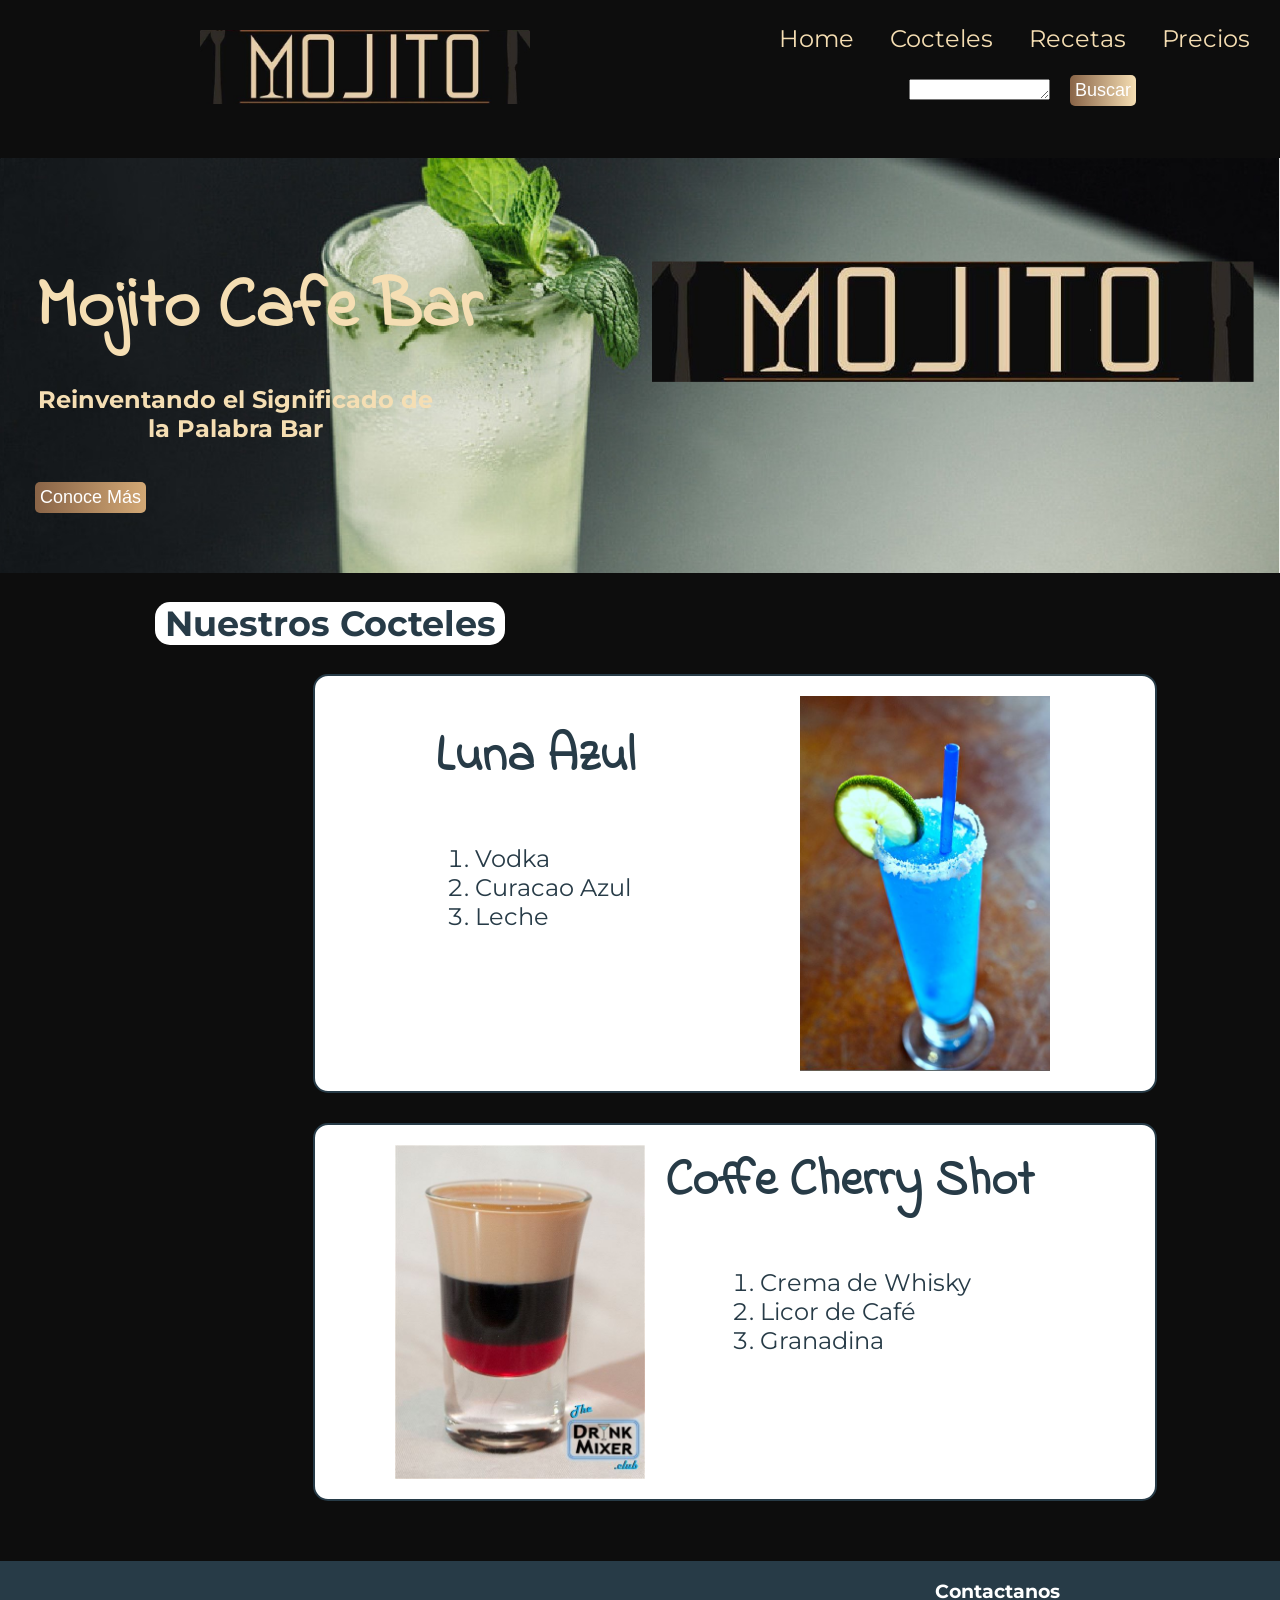
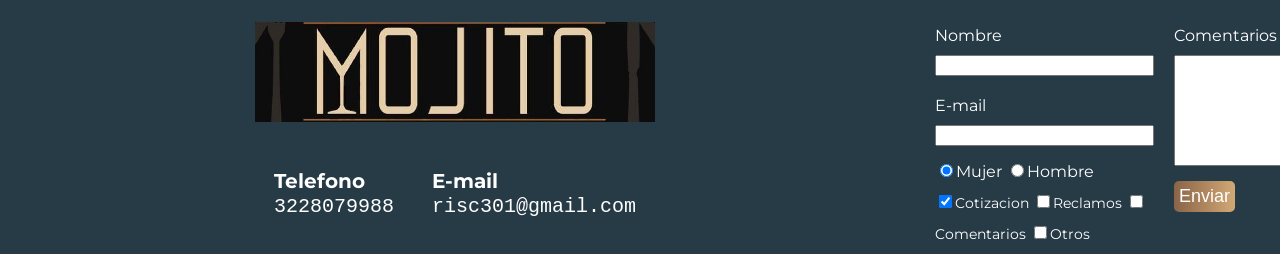
==== index.html @ 0ae0662d "inicializar el landing" ====
<!DOCTYPE html>
<html>
<head>
	<title>Mojito Cafe Bar</title>
	<meta charset="utf-8">
	<link href="https://fonts.googleapis.com/css?family=Indie+Flower|Montserrat" rel="stylesheet">
	<link rel="stylesheet" href="css/style.css">
</head>
<body>
	<section class="portada">
		<img src="imagenes/logo2.jpg" class="logo">
		<header class="header">
			<nav class="menu">
				<ul>
					<li>
						<a href="index.html">Home</a>
					</li>
					<li>
						<a href="index.html#Cocteles">Cocteles</a>
					</li>
					<li>
						<a href="recetas.html">Recetas</a>
					</li>
					<li>
						<a href="precios.html">Precios</a>
					</li>
				</ul>
			</nav>
			<div class="buscador">
				<textarea name="buscador" id="buscador" cols="15" rows="1"></textarea>
			<input type="submit" value="Buscar" class="but1"/>
			</div>			
		</header>
	</section>
	<section class="background">
		<div class="contenedor">
			<h1 class="titulo"> Mojito Cafe Bar </h1> <!-- Titulo -->
			<h3 class="resumen"> Reinventando el Significado de la Palabra Bar </h3> <!-- Resumen -->
			<button class="button1">Conoce Más</button>	<!-- Boton -->
		</div>
	</section> 
	<section id="cocteles" class="cocteles contenedor"><!-- Cocteles-->
		<h2>Nuestros Cocteles</h2><!-- titulo -->
		<article class="coctel"> <!-- coctel 1 -->
			<img class="coctel1" src="imagenes/luna.jpg" width="250" alt="Luna Azul">
			<div class="contenedor1">
				<h3>Luna Azul</h3>
				<ol>
					<li>Vodka</li>
					<li>Curacao Azul</li>
					<li>Leche</li>
				</ol>	
			</div>
		</article>
		<article class="coctel "> <!-- coctel 2 -->
			<img class="coctel2" src="imagenes/coffe.jpg" width="250" alt="Coffe Cherry Shot">
			<div class="contenedor2">
				<h3>Coffe Cherry Shot</h3>
				<ol class="ccs">
					<li>Crema de Whisky</li>
					<li>Licor de Café</li>
					<li>Granadina</li>
				</ol>
			</div>
		</article> 
	</section>
	<footer class="footer">
	<div class="contenedor">
	<div class="contacto">
		<img src="imagenes/logo2.jpg" alt="Logotipo blanco" width="400" height="100">
		<a href="tel:+573228079988"><strong>Telefono</strong> <samp>3228079988</samp></a>
		<a href="mailto:risc301@gmail.com"><strong>E-mail</strong> <samp>risc301@gmail.com</samp></a>
	</div>
	<form class="formulario">
		<div class="col1">
			<h3 class ="cont">Contactanos</h3>
			<label for="Nombre">Nombre</label>
			<input type="text" required id="Nombre" name="nombre" />
			<label for="E-mail">E-mail</label>
			<input type="email" required id="E-mail" name="email">
			<div class="sexo">
				<label for="mujer">
					<input type="radio" checked id="mujer" name="sexo" value="mujer">Mujer
				</label>
				<label for="hombre">
					<input type="radio" id="hombre" name="sexo" value="hombre">Hombre
				</label>
			</div>
			<div class="intereses">
				<label for="Cotizacion">
					<input type="checkbox" checked id="cotizacion" name="intereses" value="cotizacion">Cotizacion	
				</label>
				<label for="Reclamos">
					<input type="checkbox" id="reclamos" name="intereses" value="reclamos">Reclamos
				</label>
				<label for="Comentarios">
					<input type="checkbox" id="intereses" name="intereses" value="comentarios">Comentarios	
				</label>
				<label for="Otros">
					<input type="checkbox" id="otros" name="intereses" value="otros">Otros	
				</label>
			</div>
		</div>
		<div class="col2">
			<label for="comentarios">Comentarios</label>
			<textarea name="comentarios" id="comentarios" cols="30" rows="7"></textarea>
			<input type="submit" value="Enviar" class="button2"/>
		</div>		
	</form>			
	</div>
	</footer>
</body>
</html>
---- css/style.css ----
body {
	font-family: 'Montserrat', sans-serif;
	margin: 0px;
	background: rgb(13, 13, 13);
}

table {
	margin: 50px;
	width: 100%;
}

th {
	background: #273b47;
	color: white;
	padding: 10px 20px;
	text-align: left;
	font-family: 'Indie Flower', cursive;
	font-size: 25px;
}

td {
	padding: 20px;
	color: #273b47;
	background: white;
}

table, th ,td {
	border-radius: 15px;
	border-collapse: collapse;
}

input, textarea {
	outline: 0;
}

input:focus, textarea:focus {
	background: lightgray
}

.logo {
	margin-top: 30px;
	margin-left: 200px;
	width: 330px;
	display: 
}

.background {
	background-image: url("../imagenes/1.png");
	background-size: cover;
	padding-bottom: 60px;
}

.contenedor {
	margin: auto;
	margin-left: 35px;
	width: 1400px;
}

.contenedor h1 {
	padding-top: 100px;
}

.titulo {
	font-family: 'Indie Flower', cursive;
	font-size: 70px;
	margin: 0;
	color: wheat;
}

.resumen {
	font-size: 24px;
	margin-top:0;
	color: wheat;
	width: 400px;
	text-align: center;
	padding-top: 25px;
}

.background table { 
	margin-left: 90px;
  position: relative;
  top: 50px;
}

.portada {
	background-color: rgb(13, 13, 13);
	padding-bottom: 50px;
}

.header {
	font-size: 24px;
	display: inline-block;
	position: absolute;
	right: 0;
}

.menu li {
	display: inline-block;
	margin-right: 30px;
}

.menu a {
	text-decoration: none;
	color: wheat;
}

.buscador {
	margin-left: 170px;	
}

.but1 {
	border-radius: 5px;
	border: none;
	color:white;
	margin-top: 15px;
	padding: 5px;
	font-size: 18px;
	cursor: pointer;
	background: linear-gradient(to left, wheat, rgb(137, 100, 71) );
	position: absolute;
  top: 60px;
  margin-left: 20px;
}

.button1, .button2 {
	border-radius: 5px;
	border: none;
	background: rgb(210,168,117);
	color:white;
	margin-top: 15px;
	padding: 5px;
	font-size: 18px;
	cursor: pointer;
	background: linear-gradient(to left, rgb(210, 168, 117), rgb(137, 100, 71) )
}

.cocteles {
  color: #273b47;
}

.cocteles h2 {
	font-size: 35px;
	margin-left: 120px;
	background: white;
	border-radius: 15px;
	width: 350px;
	text-align: center;
}

.coctel {
	padding: 20px;
	font-size: 24px;
	border:2px solid #273b47;
	border-radius: 15px;
	overflow: hidden;
	width: 800px;
	margin: auto;
	margin-bottom: 30px;
	background-color: white;
}

.coctel h3 {
	font-family: 'Indie Flower', cursive;
	font-size: 50px;
	margin-top: 0px;
}

.coctel1  {
	float: right;
	position: relative;
  right: 85px;
}
.coctel2  {
	float: left;
	position: relative;
  left: 60px;
}

.contenedor1 {
	padding-left: 20px;
	margin-left: 80px;
  margin-top: 25px;
}

.contenedor2 {
	margin-left: 330px;
	}

.ccs {
	padding-left: 95px;
}

.footer {
	background: #273b47;
	margin-top: 60px;
}

.contacto img {
	display: block;
	padding-top: 50px;
}

.contacto {
	margin-left: 220px;
	display: flex;
	width: 400px;
	flex-wrap: wrap;
	align-items: center;
}

.contacto strong {
	display: block;
}

.contacto a {
	font-family: 'Montserrat', helvetica;
	font-size: 20px;
	color: white;
	text-decoration:none;
	margin: auto;
	padding-top: 25px;
	padding-bottom: 25px;
}

.footer .contenedor {
	display: flex;
	justify-content: space-between;
}

.formulario {
	display: flex;
	width: 500px;
	color: white;
}

.formulario label {
	margin-top: 5px;
	margin-bottom: 10px;
}

.formulario input {
	margin-bottom: 15px;
}

.col1, .col2 {
	display: flex;
	flex-direction: column;
}

.col1 {
	margin-right: 20px;
}

.col2 {
	align-items: flex-start;
	margin-top: 60px;
}

.col2 .button{
	margin-top: 15px;
}

.intereses label {
	font-size: 14px;
}

.cont {
	color: white;
	display: flex;
}
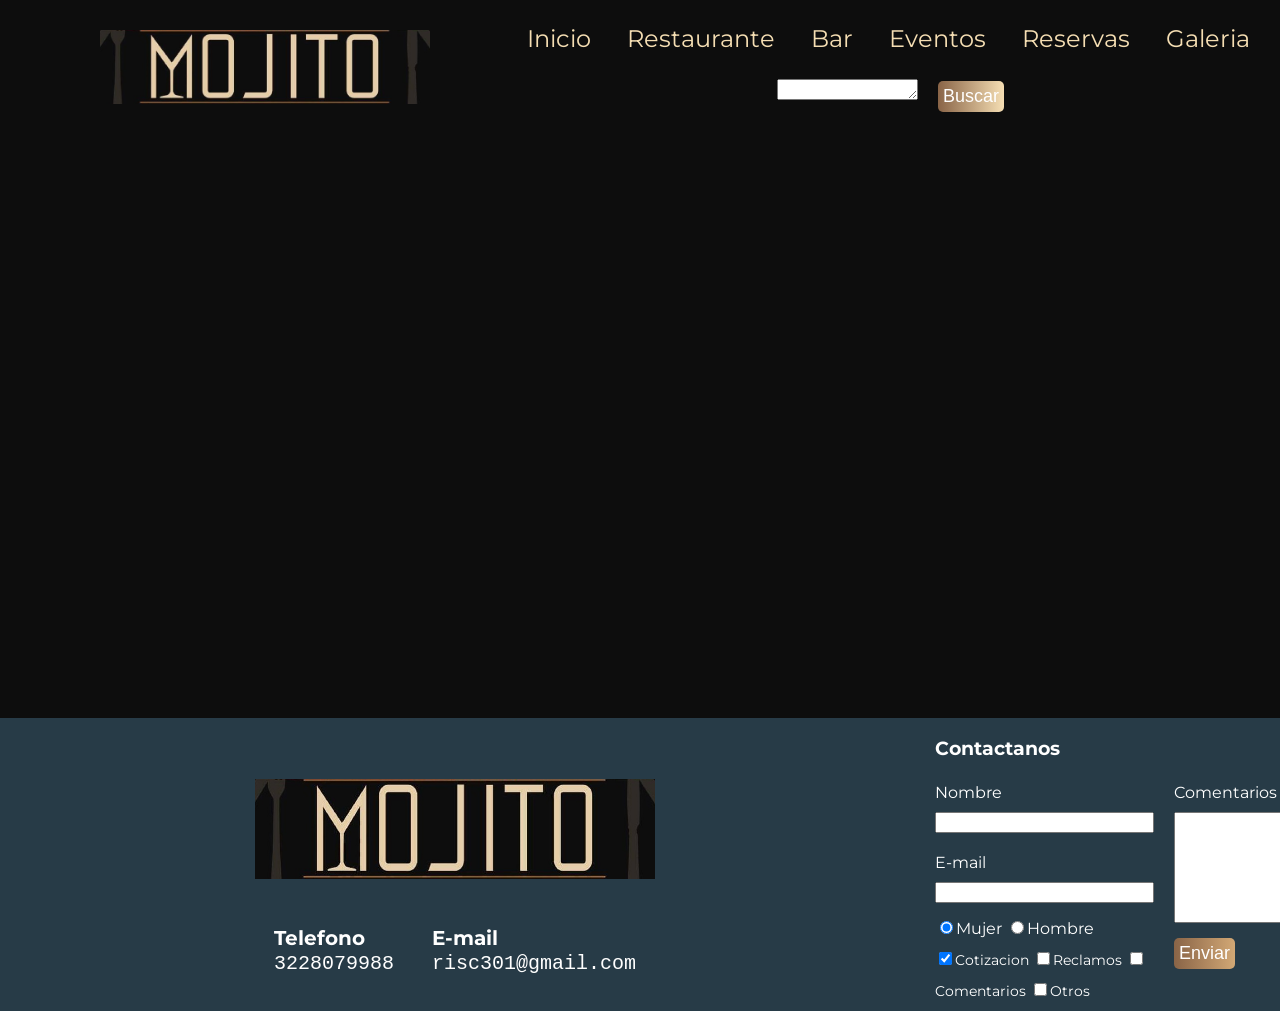
==== commit 2a15ecb4: "actualizacion" ====
--- a/index.html
+++ b/index.html
@@ -13,16 +13,22 @@
 			<nav class="menu">
 				<ul>
 					<li>
-						<a href="index.html">Home</a>
+						<a href="index.html">Inicio</a>
 					</li>
 					<li>
-						<a href="index.html#Cocteles">Cocteles</a>
+						<a href="">Restaurante</a>
 					</li>
 					<li>
-						<a href="recetas.html">Recetas</a>
+						<a href="index.html#Cocteles">Bar</a>
 					</li>
 					<li>
-						<a href="precios.html">Precios</a>
+						<a href="">Eventos</a>
+					</li>
+					<li>
+						<a href="recetas.html">Reservas</a>
+					</li>
+					<li>
+						<a href="precios.html">Galeria</a>
 					</li>
 				</ul>
 			</nav>
@@ -33,37 +39,7 @@
 		</header>
 	</section>
 	<section class="background">
-		<div class="contenedor">
-			<h1 class="titulo"> Mojito Cafe Bar </h1> <!-- Titulo -->
-			<h3 class="resumen"> Reinventando el Significado de la Palabra Bar </h3> <!-- Resumen -->
-			<button class="button1">Conoce Más</button>	<!-- Boton -->
-		</div>
 	</section> 
-	<section id="cocteles" class="cocteles contenedor"><!-- Cocteles-->
-		<h2>Nuestros Cocteles</h2><!-- titulo -->
-		<article class="coctel"> <!-- coctel 1 -->
-			<img class="coctel1" src="imagenes/luna.jpg" width="250" alt="Luna Azul">
-			<div class="contenedor1">
-				<h3>Luna Azul</h3>
-				<ol>
-					<li>Vodka</li>
-					<li>Curacao Azul</li>
-					<li>Leche</li>
-				</ol>	
-			</div>
-		</article>
-		<article class="coctel "> <!-- coctel 2 -->
-			<img class="coctel2" src="imagenes/coffe.jpg" width="250" alt="Coffe Cherry Shot">
-			<div class="contenedor2">
-				<h3>Coffe Cherry Shot</h3>
-				<ol class="ccs">
-					<li>Crema de Whisky</li>
-					<li>Licor de Café</li>
-					<li>Granadina</li>
-				</ol>
-			</div>
-		</article> 
-	</section>
 	<footer class="footer">
 	<div class="contenedor">
 	<div class="contacto">
--- a/css/style.css
+++ b/css/style.css
@@ -1,4 +1,4 @@
-body {
+ body {
 	font-family: 'Montserrat', sans-serif;
 	margin: 0px;
 	background: rgb(13, 13, 13);
@@ -39,15 +39,15 @@
 
 .logo {
 	margin-top: 30px;
-	margin-left: 200px;
+	margin-left: 100px;
 	width: 330px;
 	display: 
 }
 
 .background {
-	background-image: url("../imagenes/1.png");
+	background-image: url("../imagenes/background.png");
 	background-size: cover;
-	padding-bottom: 60px;
+	padding-bottom: 500px;
 }
 
 .contenedor {
@@ -105,7 +105,7 @@
 }
 
 .buscador {
-	margin-left: 170px;	
+	margin-left: 290px;	
 }
 
 .but1 {
@@ -118,7 +118,7 @@
 	cursor: pointer;
 	background: linear-gradient(to left, wheat, rgb(137, 100, 71) );
 	position: absolute;
-  top: 60px;
+  top: 66px;
   margin-left: 20px;
 }
 
